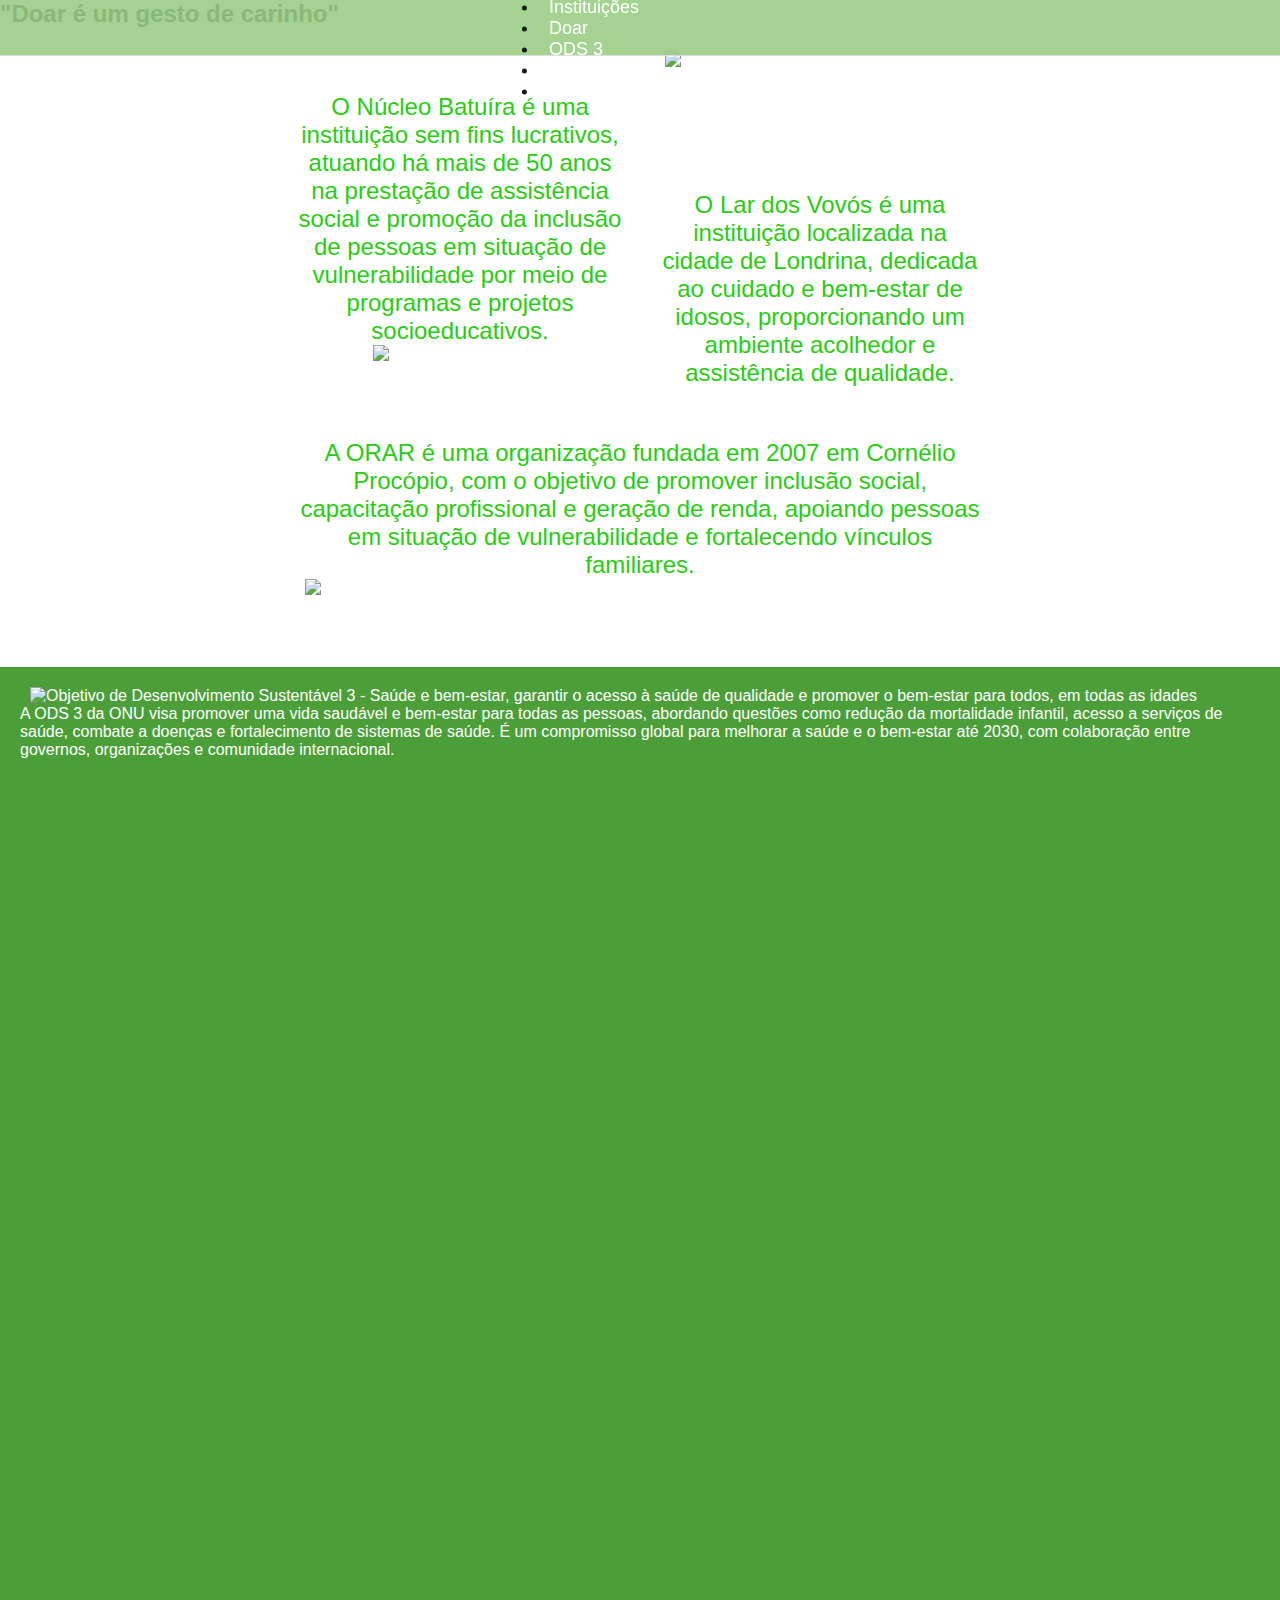
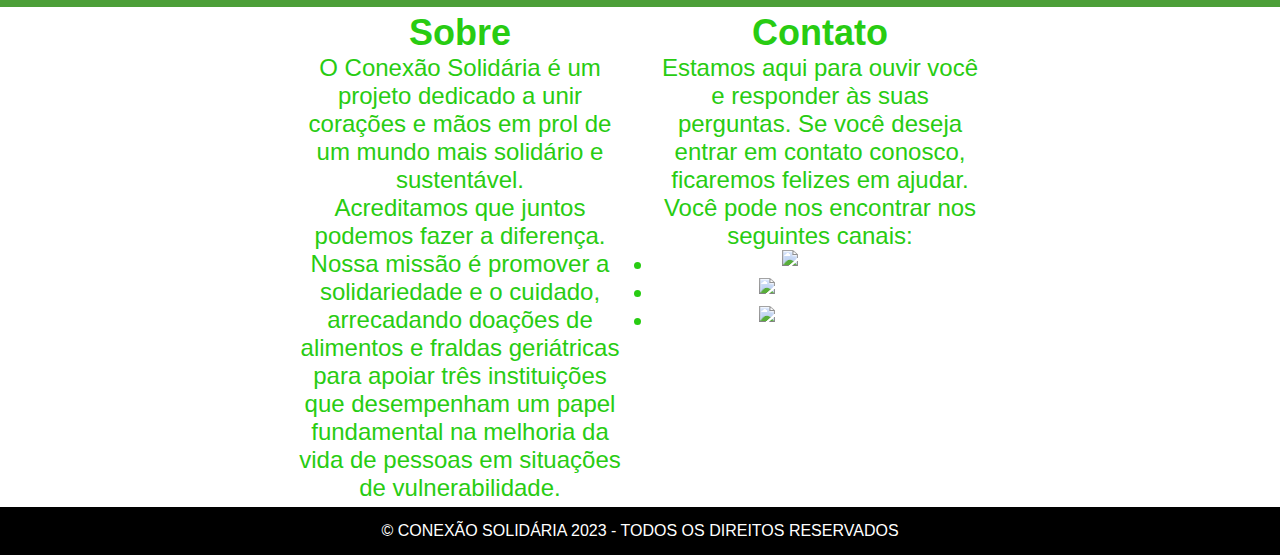
==== index.html @ dce69281 "Correção links navbar" ====
<!DOCTYPE html>
<html lang="pt-br">
<head>
    <meta charset="UTF-8">
    <meta name="viewport" content="width=device-width, initial-scale=1">
    <link rel="stylesheet" type="text/css" href="css/estilo.css">
    <title>Conexão Solidária</title>
</head>

<body>
    <header>
        <nav id="navbar">
            <ul class="menu">
                <li><img src="img/logo.png" alt="Conexão Solidária logo"></li>
                <li><a href="index.html">Home</a></li>
                <li><a href="#instituições">Instituições</a></li>
                <li><a href="form.html">Doar</a></li>
                <li><a href="#ods3">ODS 3</a></li>
                <li><a href="#sobre">Sobre</a></li>
                <li><a href="#contato">Contato</a></li>
            </ul>
        </nav>
        
        <div class="header-botao">
            <h2 class="frase">"Doar é um gesto de carinho"</h2>
            <a href="form.html" class="botao-link">Faça uma doação</a>
        </div>
    </header>
    
    <div class="container stretch" id="instituições">
		<article class="item">
            <h2><a href="https://nucleobatuira.org.br/" title="Clique aqui para mais informações"> Núcleo Batuíra</a></h2>
            <p>O Núcleo Batuíra é uma instituição sem fins lucrativos, atuando há mais de 50 anos na prestação de assistência social e promoção da inclusão de pessoas em situação de vulnerabilidade por meio de programas e projetos socioeducativos.</p>
            <a href="https://nucleobatuira.org.br/" title="Site Núcleo Batuíra">
                <img class="img-ong" src="img/ong1-foto1.jpg" alt="Núcleo Batuíra">
            </a>
        </article>
		<article class="item">
            <a href="https://www.lardosvovos.com.br/" title="Site Lar dos vovos">
                <img class="img-ong" src="img/ong2-foto1.jpg" alt="Visita da guarda municipal de Londrina em 14/08/2018">
            </a>
            <h2><a href="https://www.lardosvovos.com.br/" title="Clique aqui para mais informações">Lar dos vovos e vovozinhas</a></h2>
            <p>O Lar dos Vovós é uma instituição localizada na cidade de Londrina, dedicada ao cuidado e bem-estar de idosos, proporcionando um ambiente acolhedor e assistência de qualidade.</p>
        </article>
	</div>
    <div class="container stretch">
		<article class="item">
            <h2><a href="https://orar.org.br/" title="Clique aqui para mais informações">Grupo Orar</a></h2>
            <p>A ORAR é uma organização fundada em 2007 em Cornélio Procópio, com o objetivo de promover inclusão social, capacitação profissional e geração de renda, apoiando pessoas em situação de vulnerabilidade e fortalecendo vínculos familiares.</p>
            <a href="https://orar.org.br/" title="Site Grupo Orar">
                <img class="img-ong" src="img/logo_ong3.png" alt="Grupo orar - A serviço do rei Jesus Cristo, para Glória de Deus">
            </a>
        </article>
	</div>

    <div class="ods" id="ods3">
        <a href="https://www.ipea.gov.br/ods/ods3.html" title="Site IPEA - ODS 3">
            <img class="img-ods" src="img/ODS3.png" alt="Objetivo de Desenvolvimento Sustentável 3 - Saúde e bem-estar, garantir o acesso à saúde de qualidade e promover o bem-estar para todos, em todas as idades">
        </a>
        <p class="center">A ODS 3 da ONU visa promover uma vida saudável e bem-estar para todas as pessoas, abordando questões como redução da mortalidade infantil, acesso a serviços de saúde, combate a doenças e fortalecimento de sistemas de saúde. É um compromisso global para melhorar a saúde e o bem-estar até 2030, com colaboração entre governos, organizações e comunidade internacional.</p>
    </div>

    <div class="container stretch">
		<div class="item" id="sobre">
            <h2>Sobre</h2>
            <p>O Conexão Solidária é um projeto dedicado a unir corações e mãos em prol de um mundo mais solidário e sustentável.</p>
            <p>Acreditamos que juntos podemos fazer a diferença. Nossa missão é promover a solidariedade e o cuidado, arrecadando doações de alimentos e fraldas geriátricas para apoiar três instituições que desempenham um papel fundamental na melhoria da vida de pessoas em situações de vulnerabilidade.</p>  
        </div>
		<div class="item" id="contato">
            <h2>Contato</h2>
            <p>Estamos aqui para ouvir você e responder às suas perguntas. Se você deseja entrar em contato conosco, ficaremos felizes em ajudar. Você pode nos encontrar nos seguintes canais:</p>
            <ul class="lista-centralizada">
                <li>
                  <a href="mailto:seuemail@exemplo.com">
                    <img src="/img/email-circle.png" width="45" alt="Email">
                  </a>
                </li>
                <li>
                  <a href="https://www.instagram.com/">
                    <img src="/img/instagram-with-circle.svg" width="45" alt="Instagram">
                  </a>
                </li>
                <li>
                  <a href="https://www.facebook.com/">
                    <img src="/img/facebook-circle.svg" width="45" alt="Facebook">
                  </a>
                </li>
              </ul>
        </div>
	</div>

    <footer>
        <p>© Conexão Solidária 2023 - Todos os direitos reservados</p>
    </footer>
</body>
</html>
---- css/estilo.css ----
* {
    padding: 0;
    margin: 0;
}

body {
    font-size: 16;
    font-family: "Trebuchet MS", Helvetica, sans-serif;
    background: #fff;
}

#navbar {
    background: #99CD85;
    border-bottom: 1px solid #d8d8d8;
    height: 55px;
    position: fixed;
    top: 0;
    width: 100%;
    opacity: 0.9;
}

.menu {
    float: none;
    position: absolute;
    top: 50%;
    left: 50%;
    transform: translate(-50%, -50%);
    font-size: 18px;
}

#area-principal {
    max-width: 1000px;
    margin: 10px auto 10px auto;
}

.ods {
    background: #4C9F38;
    margin-top: 55px;
    color: white;
    height: 100vh;
    padding: 20px;
}

.ong {
    background: rgb(45, 170, 160);
    padding: 10px 10px 10px 10px;
    color: white;
}

h1 {
    color: #ffffff;
    font-size: 35px;
    text-align: center;
    margin: 15px;
    padding: 15px 15px;
}

a {
    text-decoration: none;
    padding: 5px 10px;
}

a:link {
    color: white;
}

a:visited {
    color: white;
}

a:hover {
    color: #4c9f38;
}

footer {
    background: black;
    padding: 15px;
    text-align: center;
    color: white;
    text-transform: uppercase;
}

.responsiva {
    width: 100%;
    height: auto;
    width: 100%;
}

.container {
    max-width: 720px;
    margin: 0 auto;
    display: flex;
}

.stretch {
    align-items: stretch;
}

.item {
    flex: 1;
    margin: 5px;
    padding: 0 10px;

    color: rgb(40, 204, 18);
    text-align: center;
    font-size: 1.5em;
}
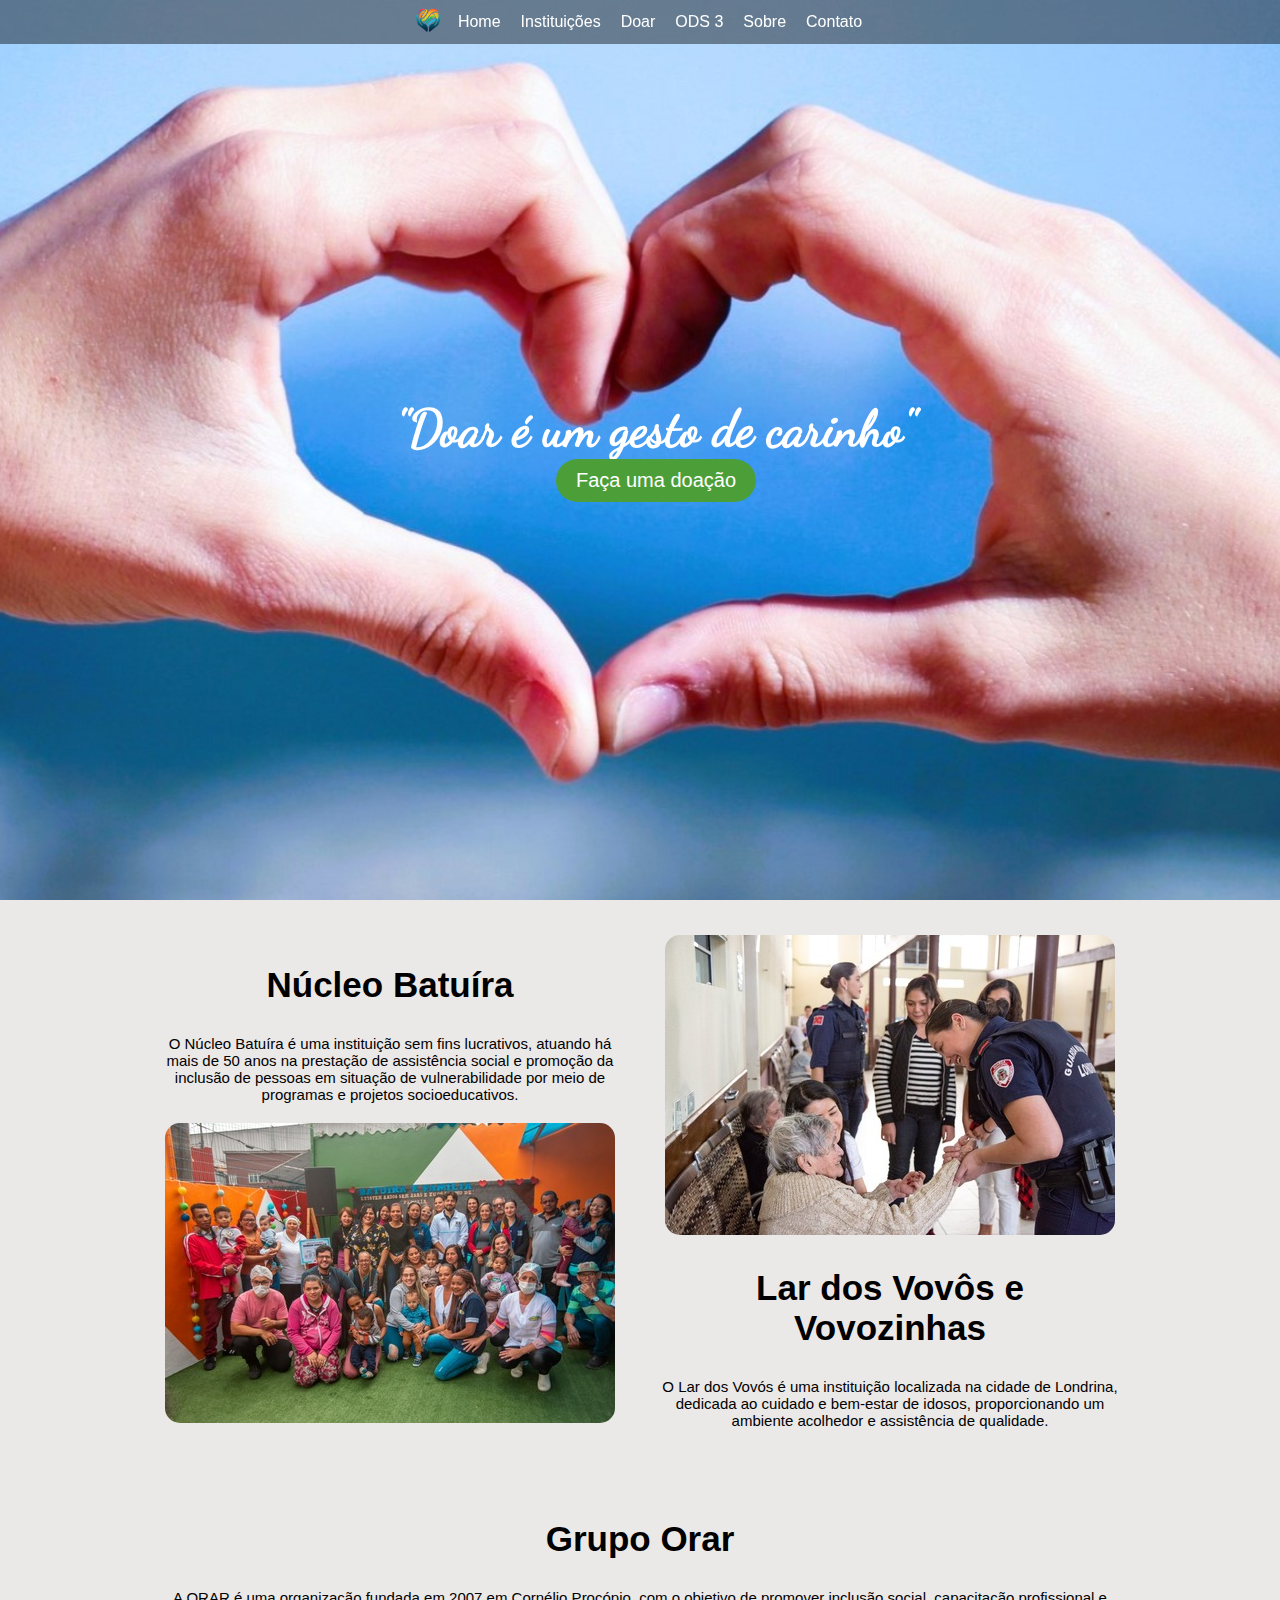
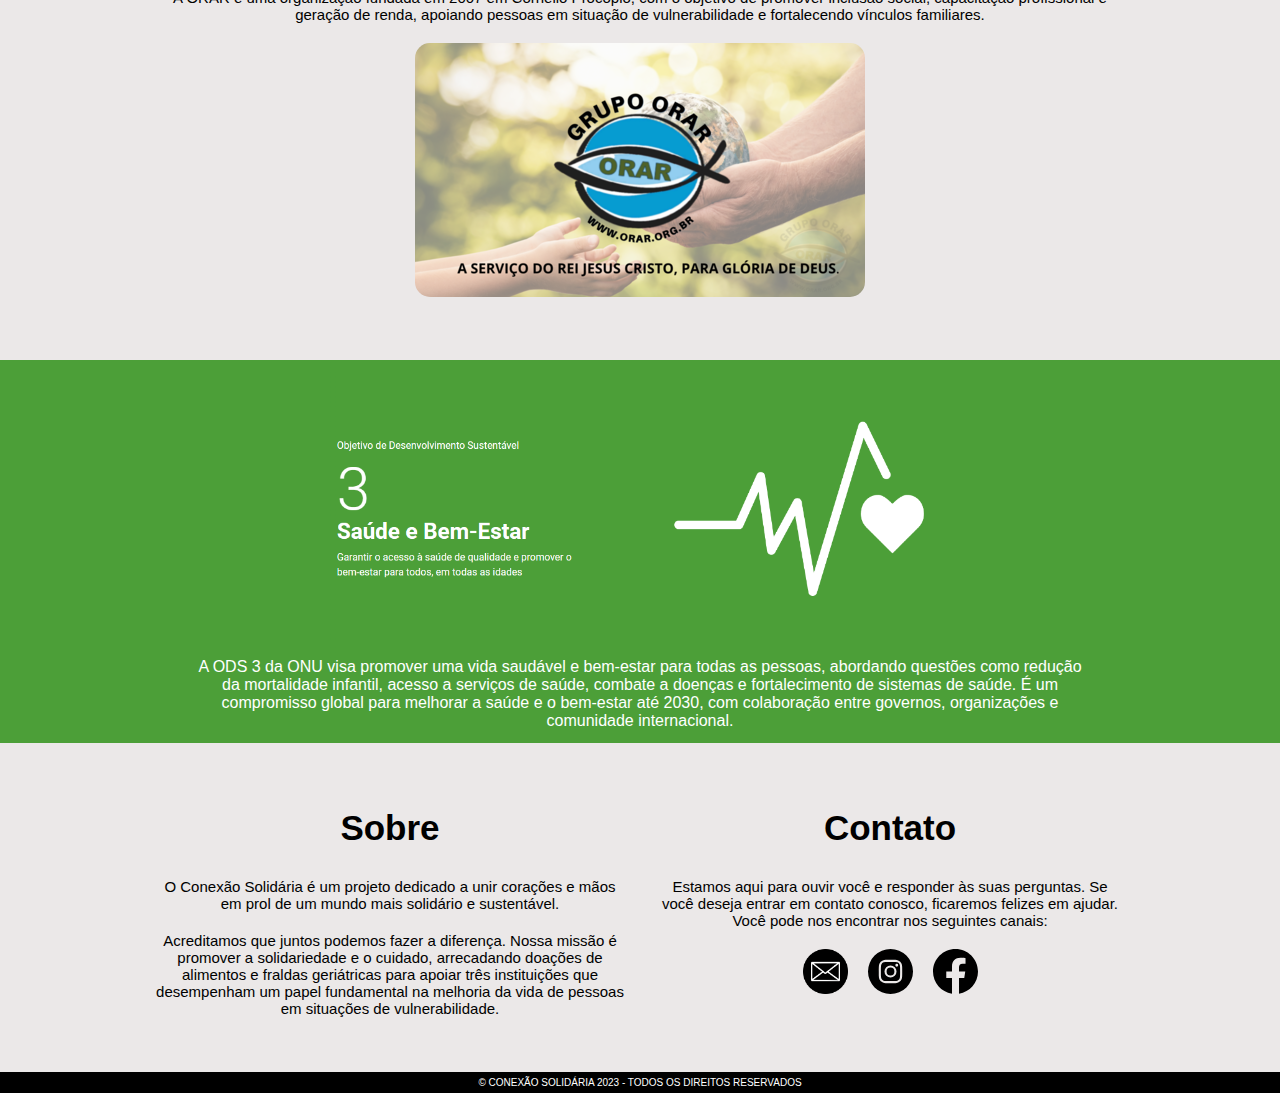
==== commit b4769d65: "Merge branch 'Bnorbis:main' into main" ====
--- a/index.html
+++ b/index.html
@@ -32,14 +32,14 @@
             <h2><a href="https://nucleobatuira.org.br/" title="Clique aqui para mais informações"> Núcleo Batuíra</a></h2>
             <p>O Núcleo Batuíra é uma instituição sem fins lucrativos, atuando há mais de 50 anos na prestação de assistência social e promoção da inclusão de pessoas em situação de vulnerabilidade por meio de programas e projetos socioeducativos.</p>
             <a href="https://nucleobatuira.org.br/" title="Site Núcleo Batuíra">
-                <img class="img-ong" src="img/ong1-foto1.jpg" alt="Núcleo Batuíra">
+                <img class="img-ong" src="img/ong1-foto1.jpg" alt="Entrega do Núcleo Batuíra - Serviço de Promoção da Família - Unidade 4 no Jardim Ansalca em 6 de maio de 2022">
             </a>
         </article>
 		<article class="item">
             <a href="https://www.lardosvovos.com.br/" title="Site Lar dos vovos">
-                <img class="img-ong" src="img/ong2-foto1.jpg" alt="Visita da guarda municipal de Londrina em 14/08/2018">
+                <img class="img-ong" src="img/ong2-foto1.jpg" alt="Visita da guarda municipal de Londrina em 14 de agosto de 2018">
             </a>
-            <h2><a href="https://www.lardosvovos.com.br/" title="Clique aqui para mais informações">Lar dos vovos e vovozinhas</a></h2>
+            <h2><a href="https://www.lardosvovos.com.br/" title="Clique aqui para mais informações">Lar dos Vovôs e Vovozinhas</a></h2>
             <p>O Lar dos Vovós é uma instituição localizada na cidade de Londrina, dedicada ao cuidado e bem-estar de idosos, proporcionando um ambiente acolhedor e assistência de qualidade.</p>
         </article>
 	</div>
--- a/css/estilo.css
+++ b/css/estilo.css
@@ -1,107 +1,214 @@
-* {
+*{
     padding: 0;
     margin: 0;
 }
 
+@font-face {
+    font-family: 'DancingScript';
+    src: url(/fonts/DancingScript-VariableFont_wght.ttf) format('truetype');
+    font-weight: normal;
+    font-style: normal;
+}
+
 body {
-    font-size: 16;
-    font-family: "Trebuchet MS", Helvetica, sans-serif;
-    background: #fff;
+    font-size: 16px;
+    font-family: 'Poppins', sans-serif;
+    background: #ebe8e8;
+}
+
+header {
+    background-image: url(/img/ods3-edit.jpg);
+    background-size: cover;
+    background-position: center;
+    background-repeat: no-repeat;
+    height: 100vh;
+    bottom: 0;
+    display: flex;
+    justify-content: center;
+    align-items: center;
 }
 
 #navbar {
-    background: #99CD85;
-    border-bottom: 1px solid #d8d8d8;
-    height: 55px;
+    background: #0000006e;
     position: fixed;
     top: 0;
     width: 100%;
-    opacity: 0.9;
-}
-
-.menu {
-    float: none;
-    position: absolute;
-    top: 50%;
-    left: 50%;
-    transform: translate(-50%, -50%);
-    font-size: 18px;
-}
-
-#area-principal {
-    max-width: 1000px;
-    margin: 10px auto 10px auto;
-}
+    justify-content: center;
+    align-content: center;
+    display: flex;
+}
+
+.menu{
+    justify-content: center;
+    align-items: center;
+    display: flex; 
+}
+
+ul {
+    list-style: none;
+    padding: 0;
+    display: flex;
+    justify-content: center;
+}
+
+.menu img{
+    width: 40px;
+}
+
+header a {
+    text-decoration: none;
+    padding: 5px 10px;
+}
+
+header a:link {
+    color: white;
+}
+
+header a:visited {
+    color: white;
+}
+
+header a:hover {
+    color: #05db3b;
+}
+
+.frase {
+    font-family: 'DancingScript', 'Poppins', sans-serif;
+    font-size: 3.2rem;
+    color: white;
+    width: fit-content;
+}
+
+.header-botao{
+    padding-left: 2em;
+    display: flex;
+    justify-content: center;
+    align-items: center;
+    flex-direction: column;
+}
+
+.botao-link {
+    font-size: 20px;
+    font-family: 'Poppins', sans-serif;
+    padding: 10px 20px;
+    background-color: #4c9f38;
+    border: none;
+    border-radius: 25px;
+    cursor: pointer;
+}
+
+.botao-link:hover {
+    background-color: #06d1c7;
+    color: white;
+}
+
+.center{
+    display: block;
+    margin-left: auto;
+    margin-right: auto;
+  }
 
 .ods {
+    margin: auto;
+    max-width: 100%;
     background: #4C9F38;
     margin-top: 55px;
     color: white;
-    height: 100vh;
-    padding: 20px;
-}
-
-.ong {
-    background: rgb(45, 170, 160);
-    padding: 10px 10px 10px 10px;
-    color: white;
-}
-
-h1 {
-    color: #ffffff;
+    padding-left: 15%;
+    padding-right: 15%;    
+    padding-bottom: 1%;
+    text-align: center;
+}
+
+.item h2 {
+    color: black;
     font-size: 35px;
     text-align: center;
     margin: 15px;
     padding: 15px 15px;
 }
 
-a {
-    text-decoration: none;
-    padding: 5px 10px;
-}
-
-a:link {
-    color: white;
-}
-
-a:visited {
-    color: white;
-}
-
-a:hover {
-    color: #4c9f38;
-}
-
-footer {
+.item h2 {
+    margin: 15px;
+}
+
+.item p{
+    padding-bottom: 20px;
+}
+
+footer{
+    font-size: 10px;
     background: black;
-    padding: 15px;
+    padding: 5px;
     text-align: center;
     color: white;
     text-transform: uppercase;
 }
 
-.responsiva {
+.responsiva{
     width: 100%;
     height: auto;
-    width: 100%;
 }
 
 .container {
-    max-width: 720px;
-    margin: 0 auto;
-    display: flex;
+	max-width: 1000px;
+	margin: 30px auto;
+	display: flex; 
 }
 
 .stretch {
-    align-items: stretch;
+	align-items: stretch;
+}
+
+.img-ong{
+    border-radius: 15px;
+    max-width: 100%;
+    height: auto;
+}
+
+.img-ods{
+    display: block;
+    margin-left: auto;
+    margin-right: auto;
+    max-width: 70%;
+    height: auto;
 }
 
 .item {
-    flex: 1;
-    margin: 5px;
-    padding: 0 10px;
-
-    color: rgb(40, 204, 18);
-    text-align: center;
-    font-size: 1.5em;
-}+	flex: 1;
+	margin: 5px;
+	padding: 0 10px;
+	color: black;
+	text-align: center;
+	font-size: 15px;
+}
+
+.item a {
+    text-decoration: none; 
+    color: inherit;
+}
+
+.item a:link {
+    color: black;
+}
+
+.item a:visited {
+    color: black;
+}
+
+.item a:hover {
+    color: gray;
+}
+
+.stretch {
+	align-items: stretch;
+}
+
+.lista-centralizada {
+    text-align: center;
+}
+
+.lista-centralizada li {
+    margin: 0 10px;
+}
+  
